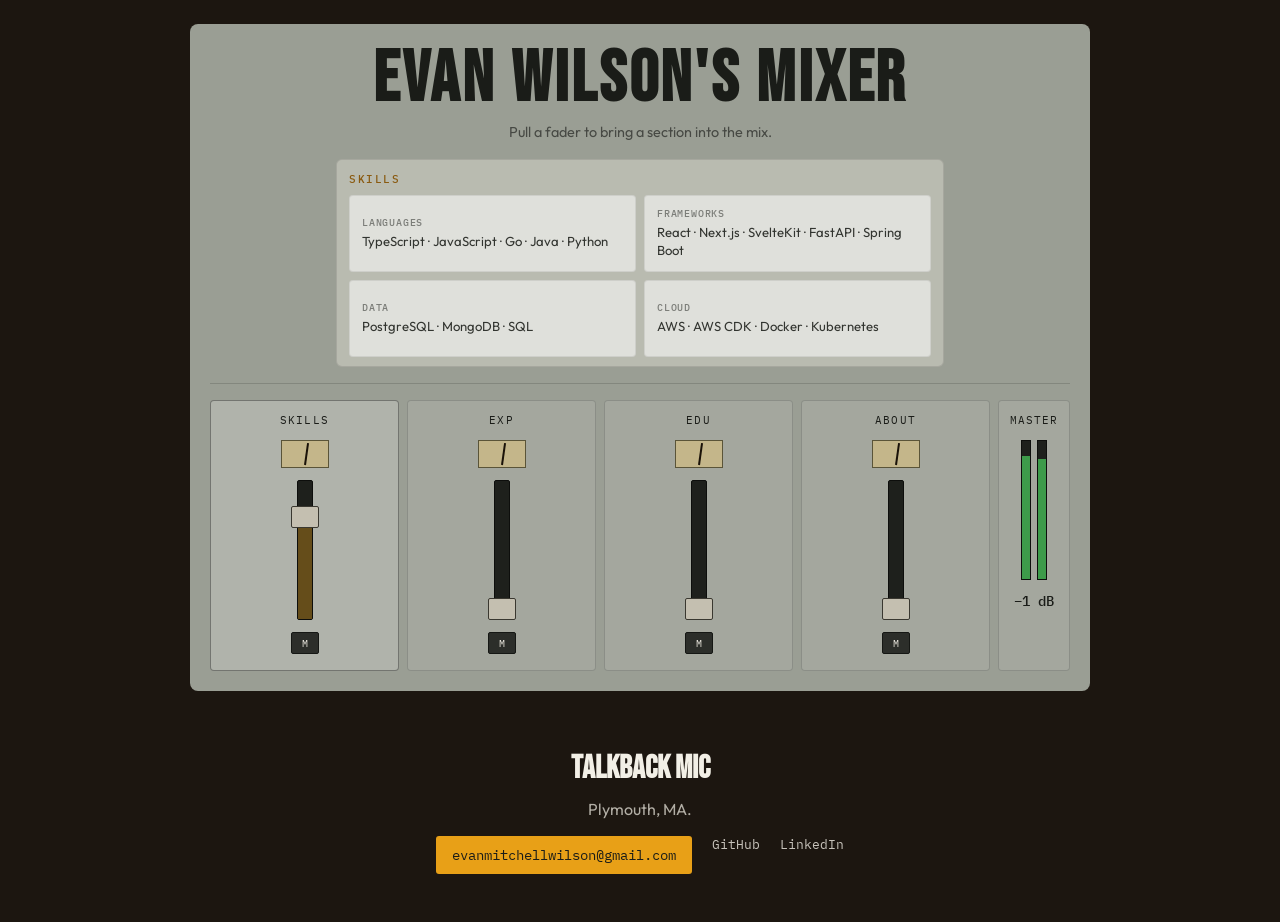
==== index.html @ 5394a2ad "Mixer" ====
<!DOCTYPE html>
<html lang="en">
  <head>
    <meta charset="UTF-8" />
    <link rel="icon" type="image/svg+xml" href="favicon.svg" />
    <meta name="viewport" content="width=device-width, initial-scale=1.0" />
    <title>Evan Wilson</title>
    <link rel="preconnect" href="https://fonts.googleapis.com" />
    <link rel="preconnect" href="https://fonts.gstatic.com" crossorigin />
    <link
      href="https://fonts.googleapis.com/css2?family=Bebas+Neue&family=IBM+Plex+Mono:wght@400;500&family=Outfit:wght@400;500;600&display=swap"
      rel="stylesheet"
    />
    <link rel="stylesheet" href="styles.css" />
  </head>
  <body>
    <div class="studio">
      <main class="board">
        <header class="board__brand">
          <h1 class="board__name">Evan Wilson's Mixer</h1>
          <p class="board__tagline">
            Pull a fader to bring a section into the mix.
          </p>
          <div class="board__mix is-live" id="mix">
            <div class="board__mix-label"><span id="mix-label">Skills</span></div>
            <div class="board__mix-grid" id="mix-grid"></div>
          </div>
        </header>

        <section class="board__channels" id="channels" aria-label="Resume channels"></section>
      </main>

      <footer id="contact" class="talkback">
        <h2 class="talkback__title">Talkback Mic</h2>
        <p class="talkback__copy">Plymouth, MA.</p>
        <div class="talkback__links">
          <a class="talkback__btn" href="mailto:evanmitchellwilson@gmail.com"
            >evanmitchellwilson@gmail.com</a
          >
          <a class="talkback__link" href="https://github.com/evanwilson2123">GitHub</a>
          <a
            class="talkback__link"
            href="https://www.linkedin.com/in/evan-wilson-0525102b8/"
            >LinkedIn</a
          >
        </div>
      </footer>
    </div>

    <script src="app.js"></script>
  </body>
</html>
---- styles.css ----
:root {
  --bg: #1c1610;
  --panel: #9a9e94;
  --ink: #1a1c18;
  --muted: rgba(26, 28, 24, 0.65);
  --cream: #f2efe6;
  --amber: #e8a017;
  --slot: #1e201c;
  --font-brand: 'Bebas Neue', sans-serif;
  --font-body: 'Outfit', sans-serif;
  --font-mono: 'IBM Plex Mono', monospace;

  font-family: var(--font-body);
  font-size: 16px;
  line-height: 1.4;
  color: var(--cream);
  background: var(--bg);
}

*,
*::before,
*::after {
  box-sizing: border-box;
}

body {
  margin: 0;
}

button {
  font: inherit;
  color: inherit;
  cursor: pointer;
}

a {
  color: inherit;
}

:focus-visible {
  outline: 2px solid var(--amber);
  outline-offset: 2px;
}

.studio {
  min-height: 100svh;
  padding: 1.5rem;
}

.board {
  max-width: 900px;
  margin: 0 auto;
  padding: 1.25rem;
  background: var(--panel);
  border-radius: 8px;
  color: var(--ink);
}

.board__brand {
  text-align: center;
  padding-bottom: 1rem;
  margin-bottom: 1rem;
  border-bottom: 1px solid rgba(0, 0, 0, 0.15);
}

.board__name {
  margin: 0;
  font-family: var(--font-brand);
  font-size: clamp(2.8rem, 8vw, 4.5rem);
  letter-spacing: 0.04em;
  line-height: 1;
}

.board__tagline {
  margin: 0.4rem 0 0;
  font-size: 0.9rem;
  color: var(--muted);
}

.board__mix {
  max-width: 38rem;
  height: 13rem;
  margin: 1rem auto 0;
  padding: 0.75rem;
  text-align: left;
  background: rgba(242, 239, 230, 0.35);
  border: 1px solid rgba(0, 0, 0, 0.1);
  border-radius: 6px;
  transition: opacity 0.2s ease;
}

.board__mix-label {
  margin: 0 0 0.5rem;
  font-family: var(--font-mono);
  font-size: 0.68rem;
  font-weight: 500;
  letter-spacing: 0.14em;
  text-transform: uppercase;
  color: #8a5a10;
}

.board__mix-grid {
  display: grid;
  grid-template-columns: 1fr 1fr;
  grid-template-rows: 1fr 1fr;
  gap: 0.5rem;
  height: calc(100% - 1.25rem);
}

.board__card {
  display: flex;
  flex-direction: column;
  justify-content: center;
  gap: 0.2rem;
  min-height: 0;
  padding: 0.65rem 0.75rem;
  border: 1px solid rgba(0, 0, 0, 0.08);
  border-radius: 4px;
  background: rgba(255, 255, 255, 0.55);
  overflow: hidden;
  text-decoration: none;
  color: inherit;
}

.board__card--link:hover {
  background: rgba(255, 255, 255, 0.8);
  border-color: rgba(0, 0, 0, 0.16);
}

.board__card-label {
  font-family: var(--font-mono);
  font-size: 0.62rem;
  font-weight: 500;
  letter-spacing: 0.08em;
  text-transform: uppercase;
  color: rgba(26, 28, 24, 0.5);
}

.board__card-meta {
  font-family: var(--font-mono);
  font-size: 0.62rem;
  color: #8a5a10;
}

.board__card-body {
  font-size: 0.82rem;
  line-height: 1.35;
  color: rgba(26, 28, 24, 0.88);
}

.board__channels {
  display: grid;
  grid-template-columns: repeat(4, 1fr) auto;
  gap: 0.5rem;
}

.channel,
.master {
  display: flex;
  flex-direction: column;
  align-items: center;
  gap: 0.75rem;
  padding: 0.75rem 0.5rem 1rem;
  border: 1px solid rgba(0, 0, 0, 0.15);
  border-radius: 4px;
  background: rgba(255, 255, 255, 0.1);
}

.channel.is-selected {
  border-color: rgba(0, 0, 0, 0.35);
  background: rgba(255, 255, 255, 0.22);
}

.channel__name,
.master__label {
  padding: 0;
  border: none;
  background: none;
  font-family: var(--font-mono);
  font-size: 0.7rem;
  letter-spacing: 0.1em;
  color: var(--ink);
}

.vu {
  position: relative;
  width: 48px;
  height: 28px;
  background: #c4b68a;
  border: 1px solid #5a5438;
  overflow: hidden;
}

.vu__needle {
  position: absolute;
  left: 50%;
  bottom: 2px;
  width: 2px;
  height: 22px;
  margin-left: -1px;
  background: #1a1208;
  transform-origin: 50% 100%;
  transform: rotate(8deg);
}

.channel__mute {
  width: 28px;
  height: 22px;
  padding: 0;
  font-family: var(--font-mono);
  font-size: 0.65rem;
  color: var(--cream);
  background: #2c2e2a;
  border: 1px solid #151714;
  border-radius: 2px;
}

.channel__mute.is-on {
  background: #c0392b;
}

.master {
  min-width: 4.5rem;
}

.master__meters {
  display: flex;
  gap: 6px;
  height: 140px;
}

.master__bar {
  position: relative;
  width: 10px;
  height: 100%;
  background: var(--slot);
  border: 1px solid #0d0e0c;
  overflow: hidden;
}

.master__bar span {
  position: absolute;
  left: 0;
  right: 0;
  bottom: 0;
  background: #3d9b4a;
}

.master__level {
  font-family: var(--font-mono);
  font-size: 0.85rem;
  font-weight: 500;
}

.fader {
  position: relative;
  width: 16px;
  height: 140px;
  background: var(--slot);
  border: 1px solid #0d0e0c;
  border-radius: 2px;
  touch-action: none;
  cursor: ns-resize;
}

.fader__fill {
  position: absolute;
  left: 0;
  right: 0;
  bottom: 0;
  background: rgba(232, 160, 23, 0.35);
  pointer-events: none;
}

.fader__thumb {
  position: absolute;
  left: 50%;
  width: 28px;
  height: 22px;
  margin-left: -14px;
  background: #c4bfb0;
  border: 1px solid #3a3830;
  border-radius: 2px;
  pointer-events: none;
}

.talkback {
  max-width: 900px;
  margin: 2rem auto 0;
  padding: 1.5rem;
  text-align: center;
}

.talkback__title {
  margin: 0 0 0.35rem;
  font-family: var(--font-brand);
  font-size: 2rem;
}

.talkback__copy {
  margin: 0 auto 1rem;
  color: rgba(242, 239, 230, 0.7);
}

.talkback__links {
  display: flex;
  flex-wrap: wrap;
  justify-content: center;
  gap: 0.75rem 1.25rem;
}

.talkback__btn {
  padding: 0.6rem 1rem;
  font-family: var(--font-mono);
  font-size: 0.85rem;
  text-decoration: none;
  color: var(--ink);
  background: var(--amber);
  border-radius: 3px;
}

.talkback__link {
  font-family: var(--font-mono);
  font-size: 0.8rem;
  text-decoration: none;
  color: rgba(242, 239, 230, 0.8);
}

@media (max-width: 600px) {
  .board__channels {
    grid-template-columns: 1fr 1fr;
  }

  .master {
    grid-column: 1 / -1;
    flex-direction: row;
    justify-content: center;
  }

  .master__meters {
    height: 64px;
  }

  .fader {
    height: 110px;
  }
}
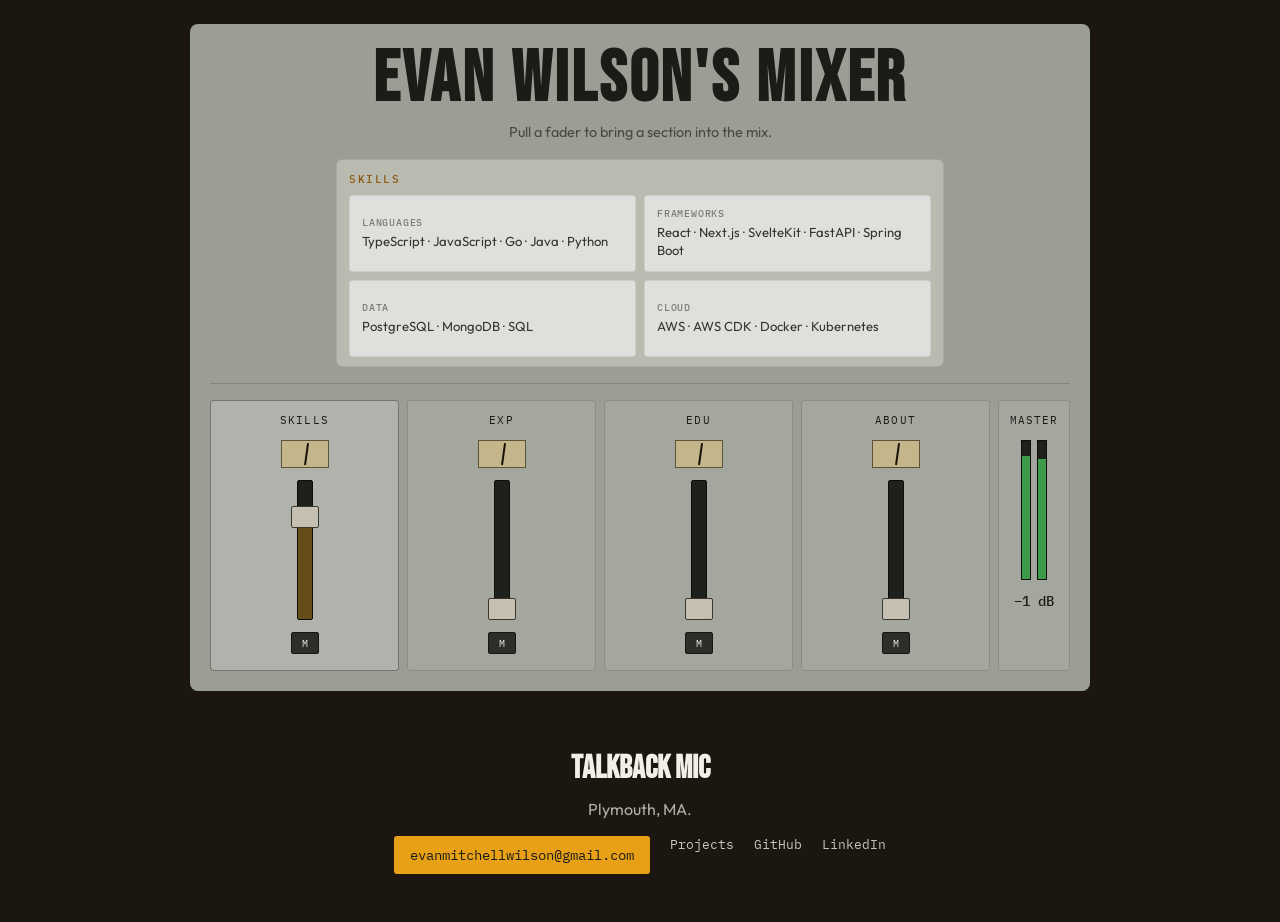
==== commit e6b3cefe: "Add project page for Assignment 2 with Bootstrap grid layout." ====
--- a/index.html
+++ b/index.html
@@ -37,6 +37,7 @@
           <a class="talkback__btn" href="mailto:evanmitchellwilson@gmail.com"
             >evanmitchellwilson@gmail.com</a
           >
+          <a class="talkback__link" href="project.html">Projects</a>
           <a class="talkback__link" href="https://github.com/evanwilson2123">GitHub</a>
           <a
             class="talkback__link"
